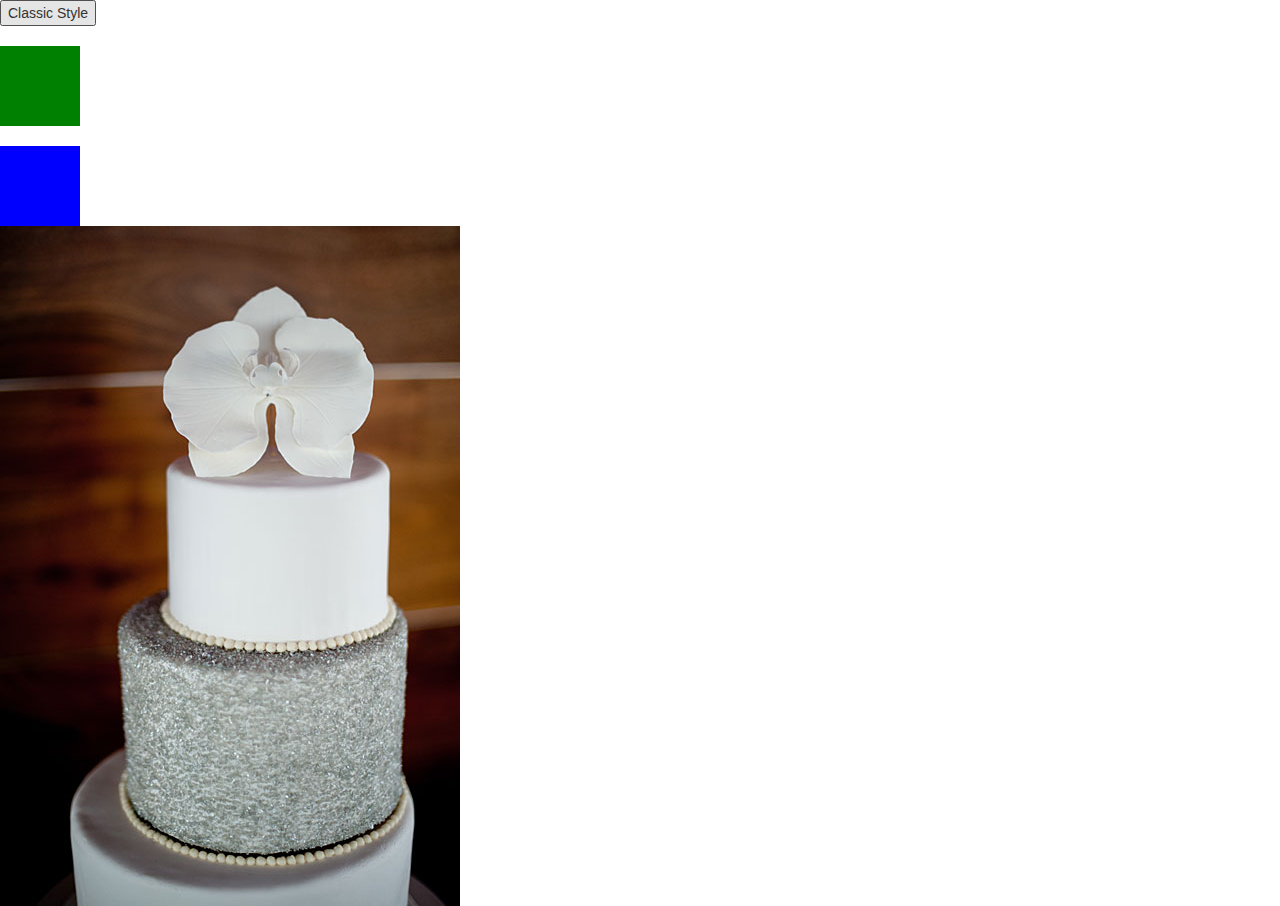
==== Classic Style.html @ e2c3549b "buat link untuk style" ====
﻿<!DOCTYPE html PUBLIC "-//W3C//DTD XHTML 1.0 Transitional//EN" "http://www.w3.org/TR/xhtml1/DTD/xhtml1-transitional.dtd">
<html xmlns="http://www.w3.org/1999/xhtml">

<head>
<meta content="text/html; charset=utf-8" http-equiv="Content-Type" />
<title>Untitled 1</title>

<link rel="stylesheet" href="css/bootstrap.css"/>
  <script src="js/jquery-1.12.2.min.js"></script>
  <script src="js/bootstrap.js"></script>


<script>
$(document).ready(function(){
    $("button").click(function(){
        $("#img1").fadeToggle();
        $("#div2").fadeToggle("slow");
        $("#div3").fadeToggle(3000);
    });
});
</script>
</head>

<body>
<button>Classic Style</button><br><br>

<div id="div1" style="width:80px;height:80px;background-color:green;"></div>
<br>
<div id="div2" style="width:80px;height:80px;background-color:blue;"></div>

 <img class="img-responsive"img src="images/classic2.jpg"> 

</body>

</html>
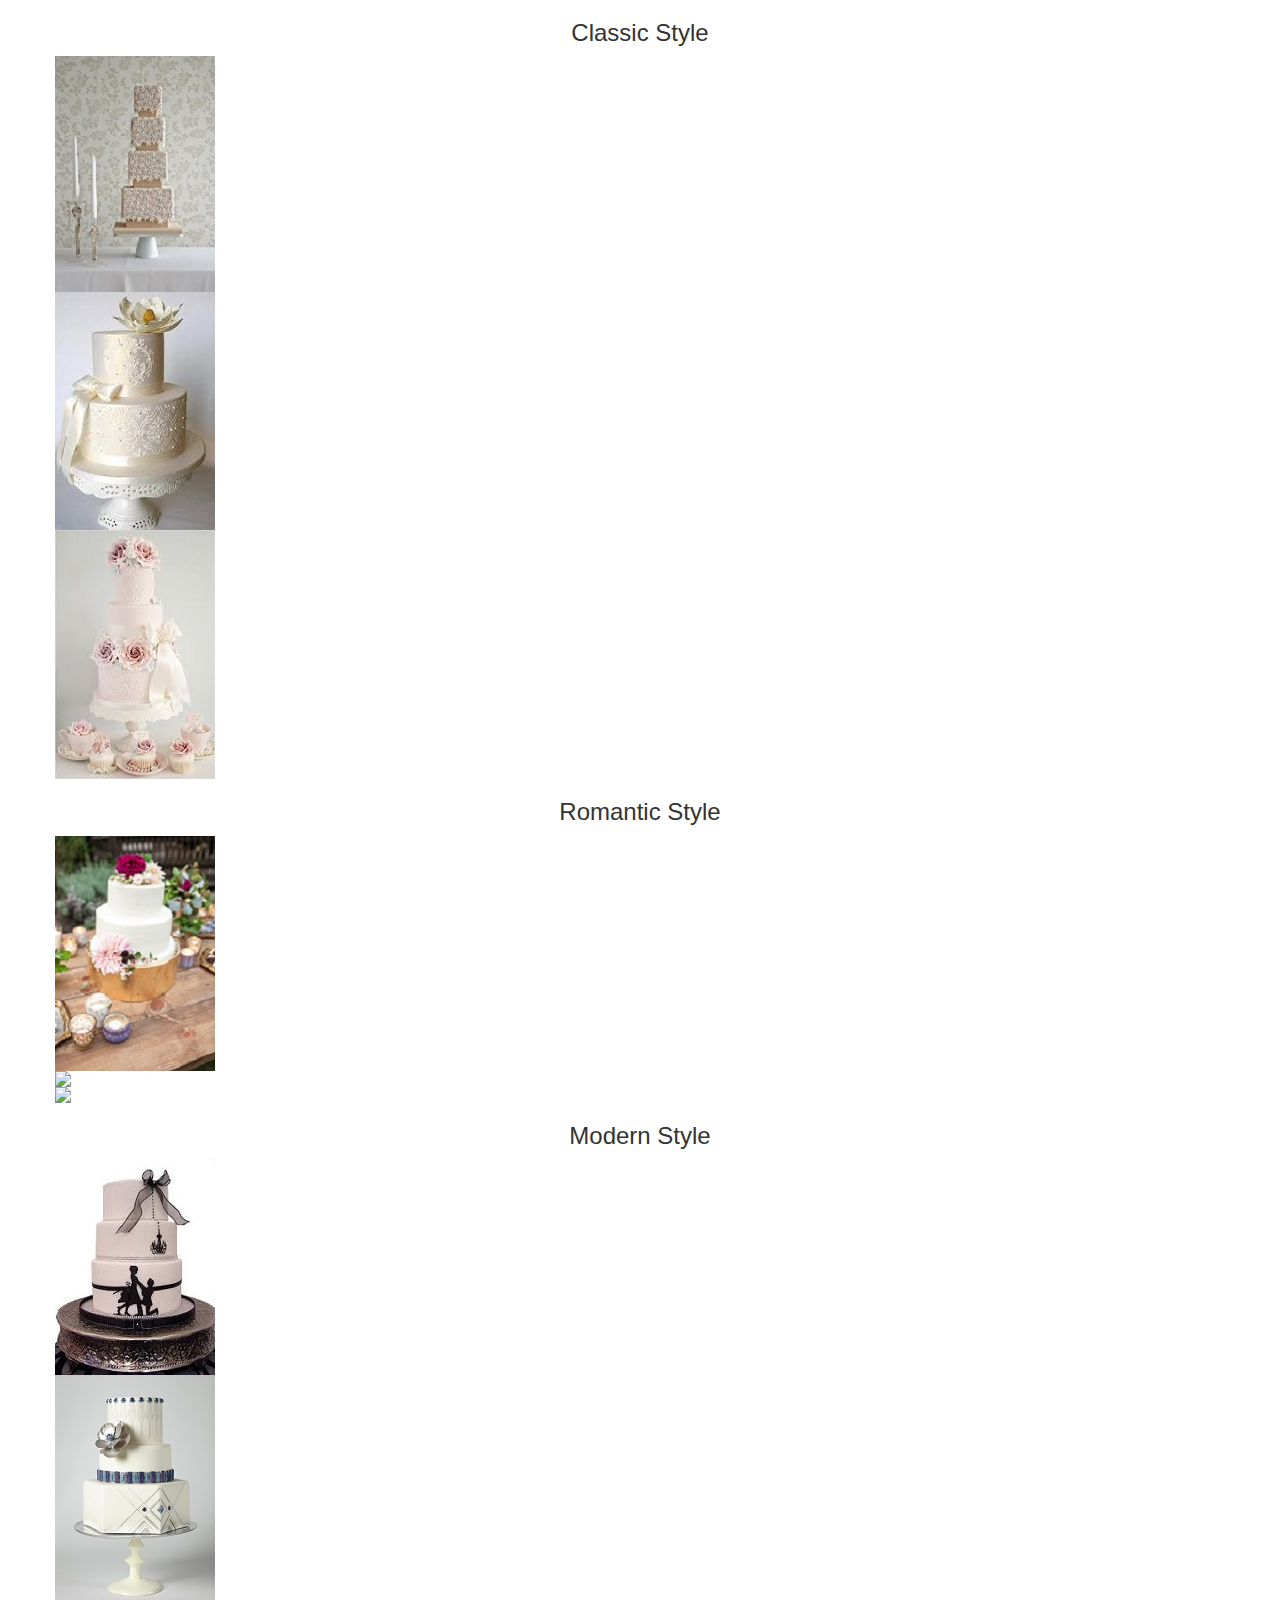
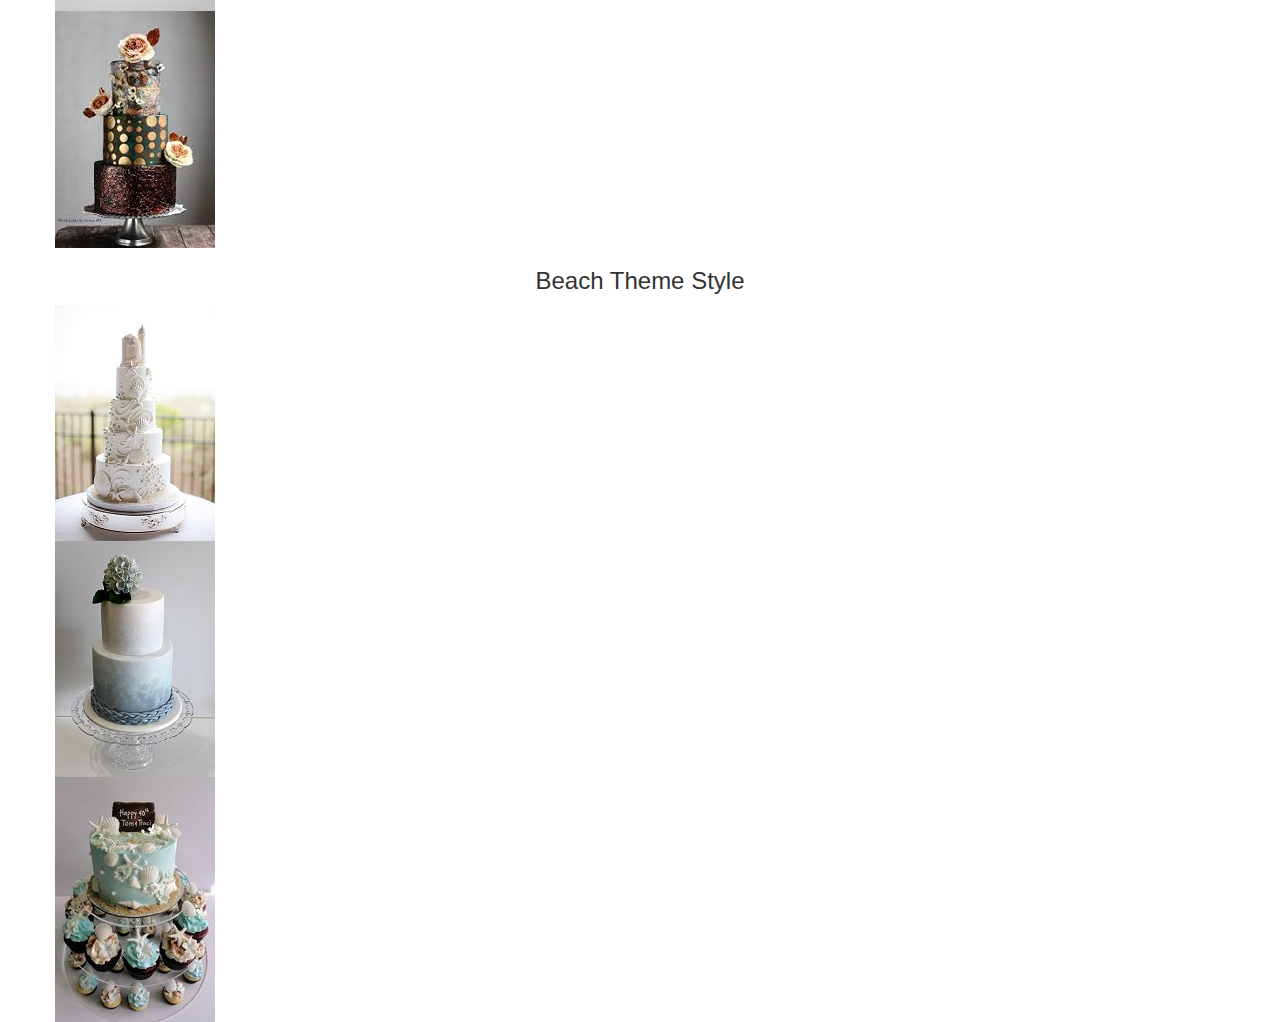
==== commit 6fc924de: "input img ke style.html" ====
--- a/Classic Style.html
+++ b/Classic Style.html
@@ -10,26 +10,40 @@
   <script src="js/bootstrap.js"></script>
 
 
-<script>
-$(document).ready(function(){
-    $("button").click(function(){
-        $("#img1").fadeToggle();
-        $("#div2").fadeToggle("slow");
-        $("#div3").fadeToggle(3000);
-    });
-});
-</script>
 </head>
 
 <body>
-<button>Classic Style</button><br><br>
+<div class="container">
+<div class="row">
+ <div class="text-center">
 
-<div id="div1" style="width:80px;height:80px;background-color:green;"></div>
-<br>
-<div id="div2" style="width:80px;height:80px;background-color:blue;"></div>
+<h3>Classic Style</h3>
 
- <img class="img-responsive"img src="images/classic2.jpg"> 
+    
+<img class="img-responsive"img src="images/classic3.jpg"/> 
+<img class="img-responsive"img src="images/classic4.jpg"/> 
+<img class="img-responsive"img src="images/classic5.jpg"/> 
 
+<h3>Romantic Style</h3>
+ 
+<img class="img-responsive"img src="images/Romantic5.jpg"/> 
+<img class="img-responsive"img src="images/Romantic3.jpg"/> 
+<img class="img-responsive"img src="images/Romantic1.jpg"/> 
+
+<h3> Modern Style</h3>
+<img class="img-responsive"img src="images/modern.jpg"/> 
+<img class="img-responsive"img src="images/modern2.jpg"/> 
+<img class="img-responsive"img src="images/modern3.jpg"/> 
+
+
+<h3> Beach Theme Style</h3>
+
+<img class="img-responsive"img src="images/beach-themed-wedding-cake2.jpg"/>
+<img class="img-responsive"img src="images/beach-themed-wedding-cake3.jpg"/>
+<img class="img-responsive"img src="images/beach-themed-wedding-cake5.jpg"/>
+
+</div>
+</div>
 </body>
 
 </html>
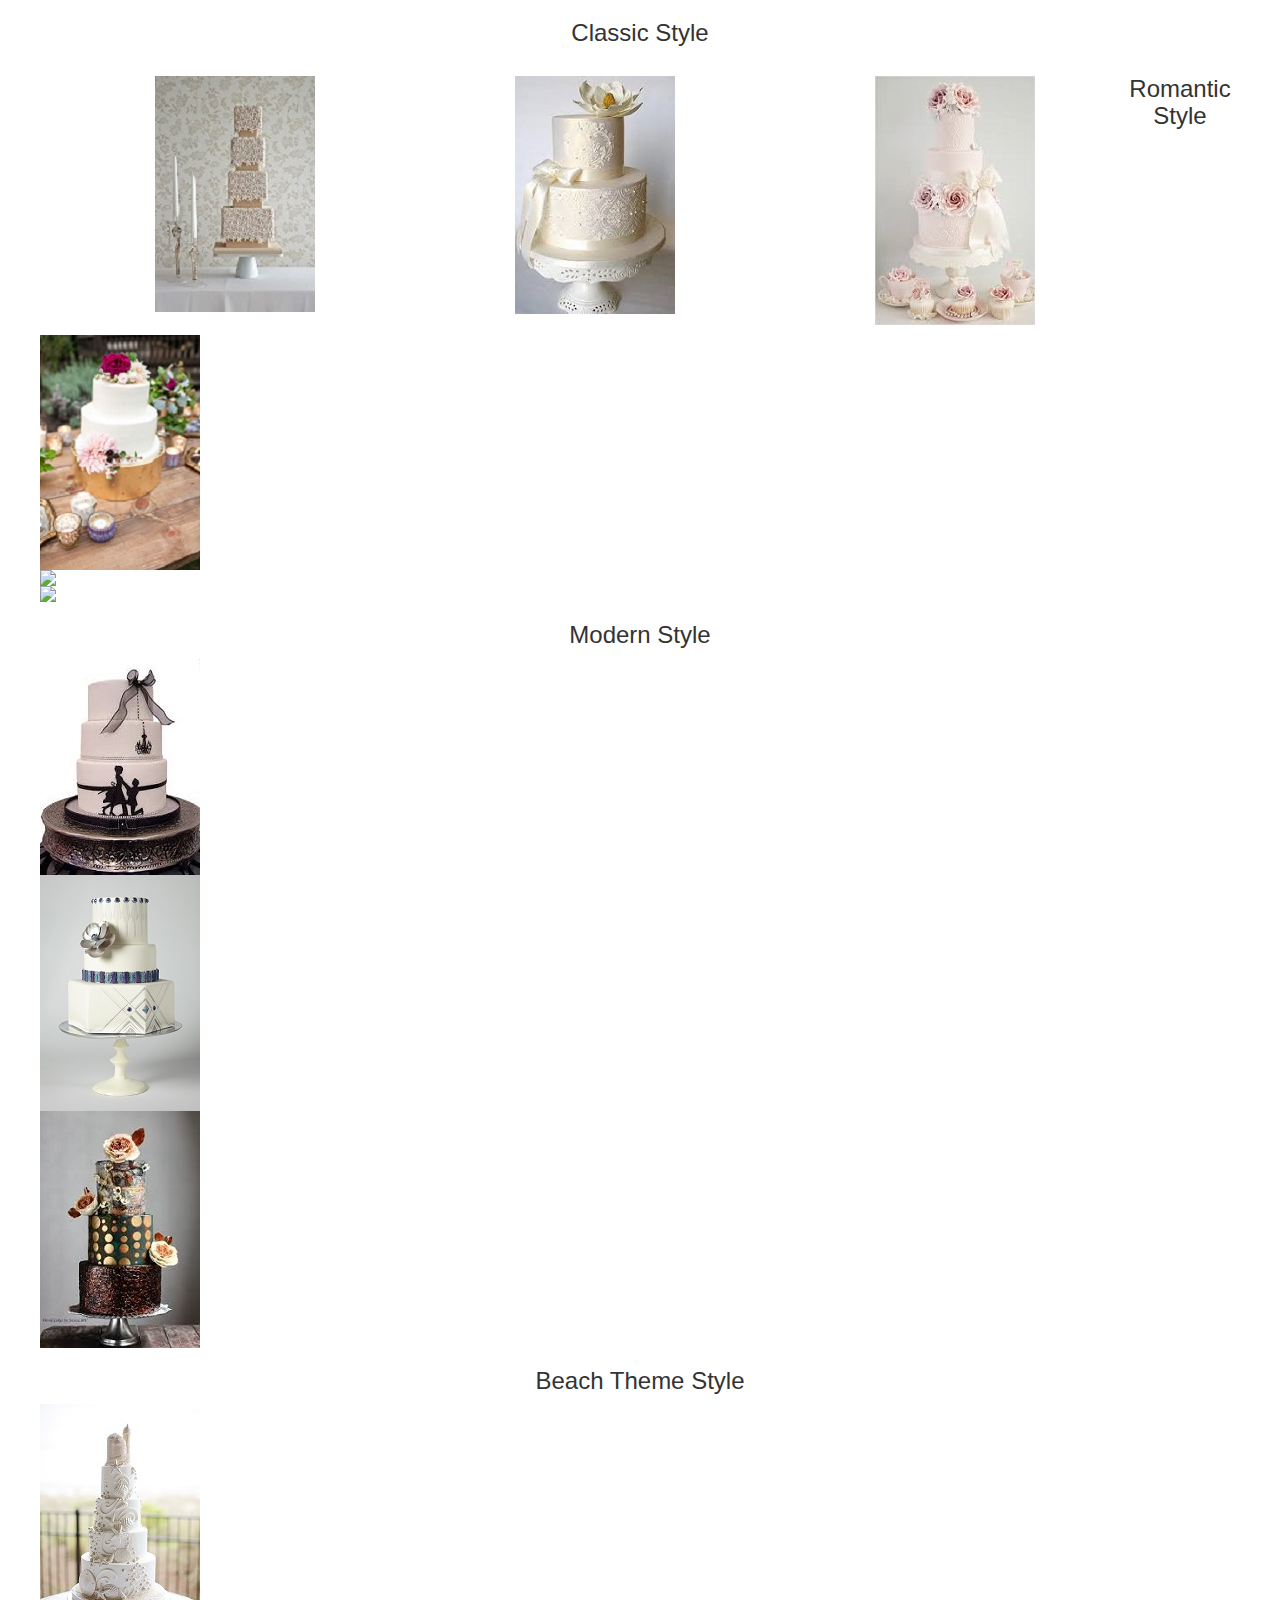
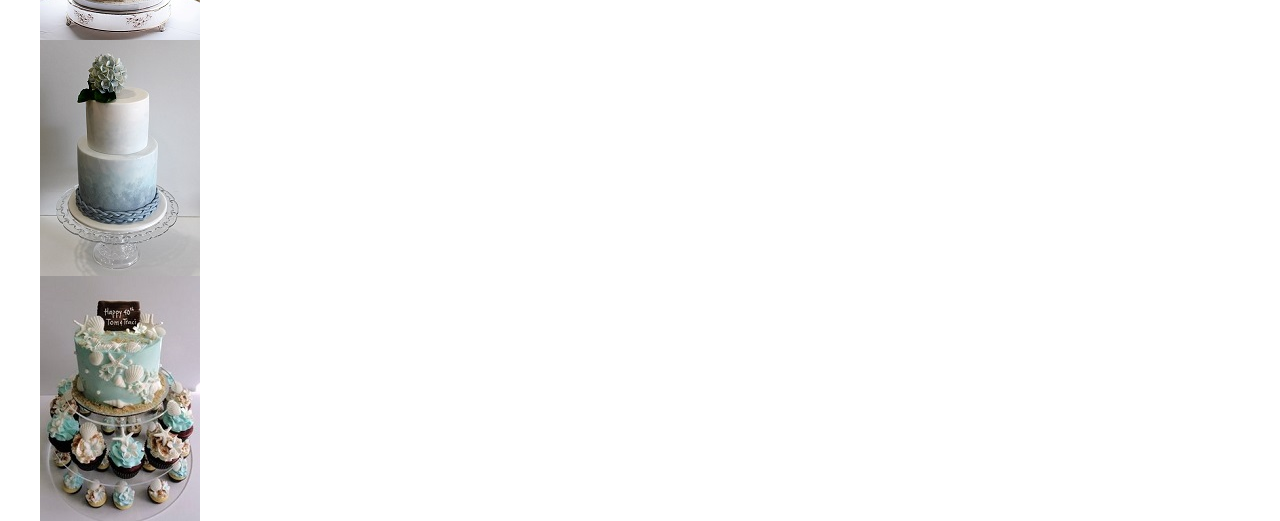
==== commit 08dfa6c7: "mengatur lay out style" ====
--- a/Classic Style.html
+++ b/Classic Style.html
@@ -19,10 +19,31 @@
 
 <h3>Classic Style</h3>
 
+<div class="row">
+ <div class="text-center">
+ 
+   <div class="col-xs-5" style="left:100px">
+    <a href="Classic Style.html">
+     <img class="img-responsive" img src="images/classic3.jpg"/> 
+     <p></p>
+     </a>
+  </div>
+ 
+   <div class="col-xs-5"style="left:100px">
+    <a href="Classic Style.html">
+     <img class="img-responsive" img src="images/classic4.jpg"/> 
+     <p></p>
+     </a>
+  </div>
+ 
+   <div class="col-xs-5" style="left:100px">
+    <a href="Classic Style.html">
+     <img class="img-responsive" img src="images/classic5.jpg"/> 
+     <p></p>
+     </a>
+  </div>
+
     
-<img class="img-responsive"img src="images/classic3.jpg"/> 
-<img class="img-responsive"img src="images/classic4.jpg"/> 
-<img class="img-responsive"img src="images/classic5.jpg"/> 
 
 <h3>Romantic Style</h3>
  
